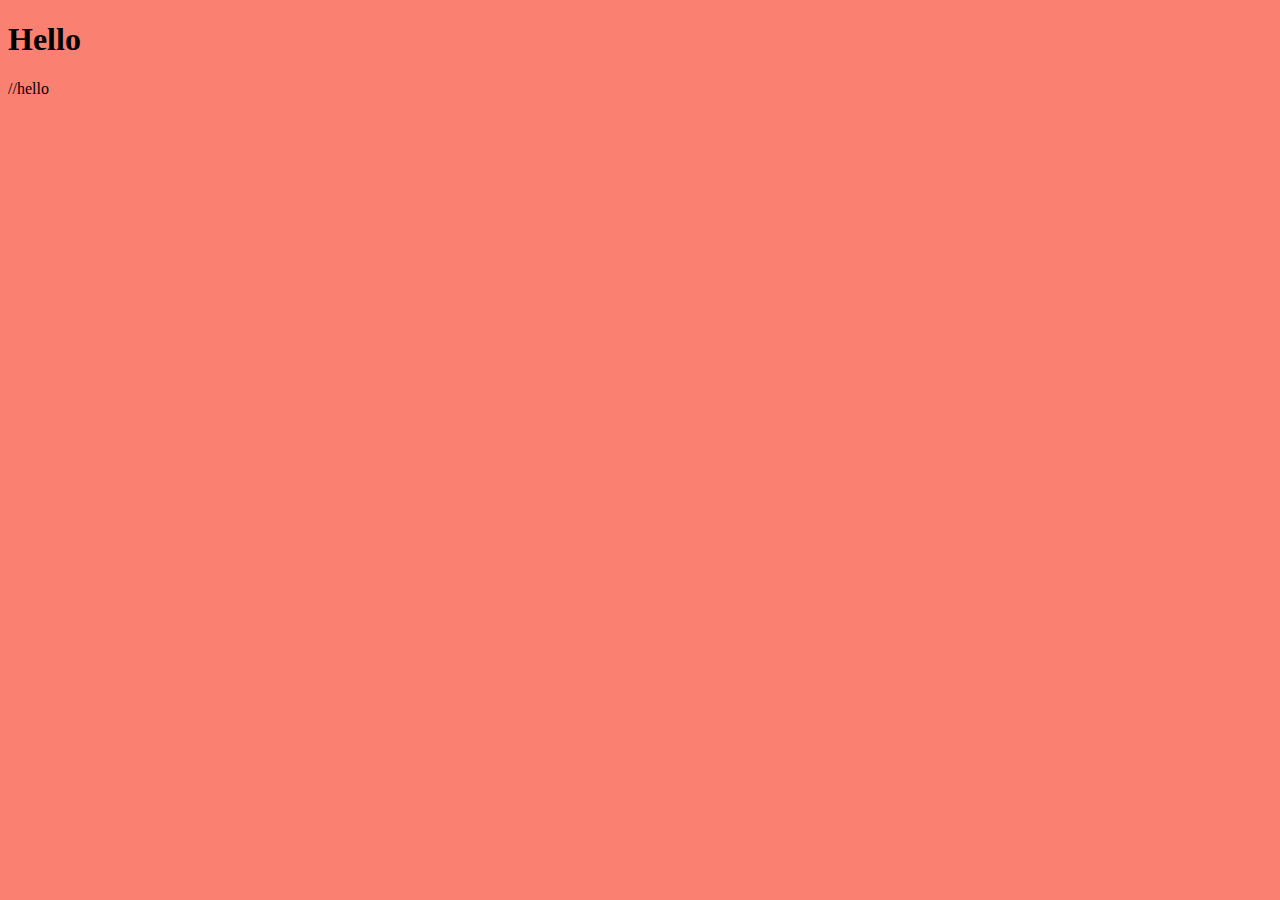
==== index.html @ e2c96bcd "fixing error in index.hmtl" ====
<!DOCTYPE html>
<html>
  <head>
    <meta charset="utf-8">
    <title>WDI Project 1</title>
    <link rel="stylesheet" href="css/style.css">
    <script src="js/app.js" charset="utf-8"></script>
  </head>
  <body>
<h1>Hello</h1>
  </body>
</html>


//hello
---- css/style.css ----
body{
  background: salmon;
}
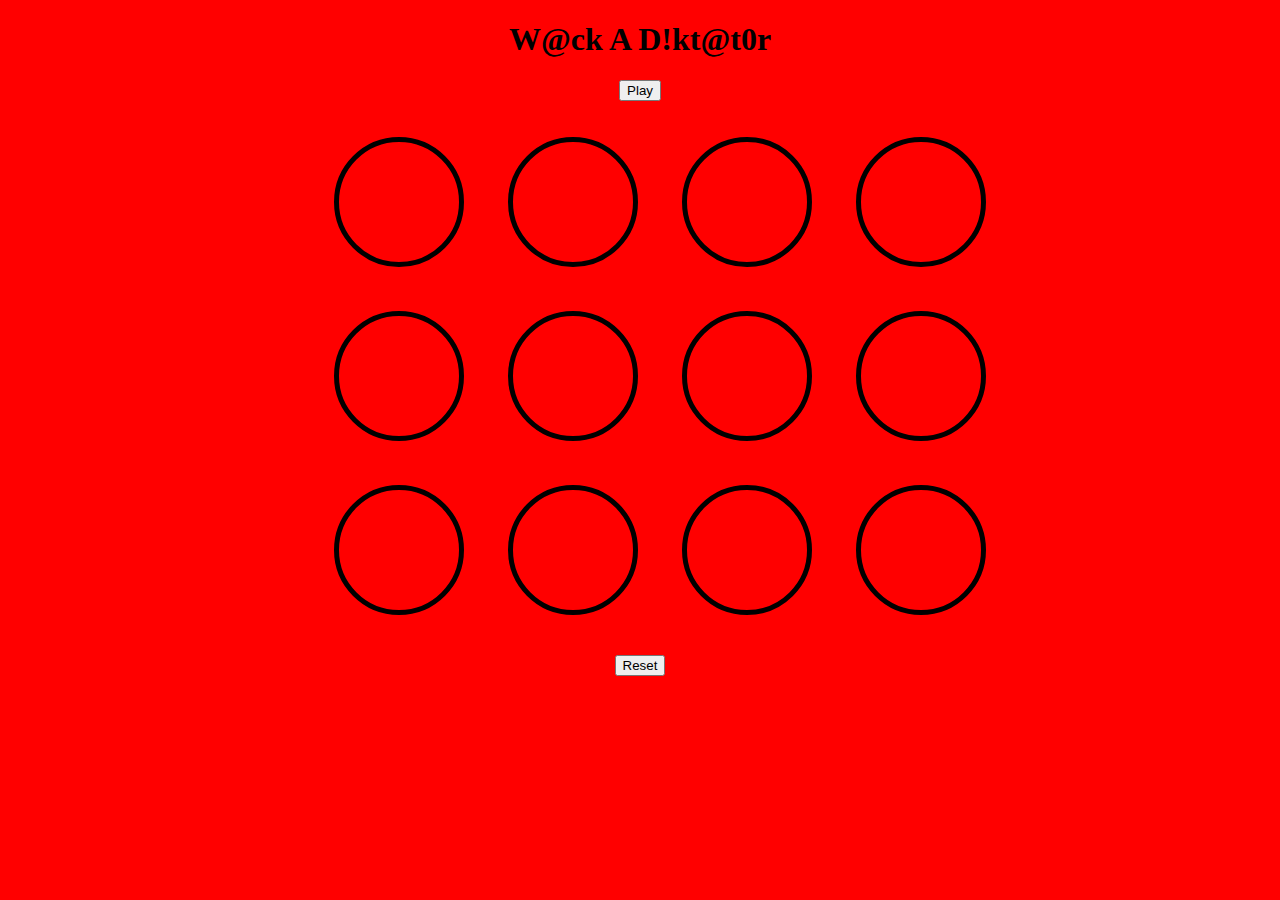
==== commit 7bce297f: "sorting out functions" ====
--- a/index.html
+++ b/index.html
@@ -1,15 +1,42 @@
 <!DOCTYPE html>
 <html>
-  <head>
-    <meta charset="utf-8">
-    <title>WDI Project 1</title>
-    <link rel="stylesheet" href="css/style.css">
-    <script src="js/app.js" charset="utf-8"></script>
-  </head>
-  <body>
-<h1>Hello</h1>
-  </body>
-</html>
+<head>
+  <meta charset="UTF-8">
+  <title>Whack A Diktator</title>
+  <link rel="stylesheet" href="./css/style.css">
+  <script src="https://ajax.googleapis.com/ajax/libs/jquery/3.1.1/jquery.min.js"></script>
+  <script src="js/app.js"></script>
+</head>
+<body>
+  <h1>W@ck A D!kt@t0r</h1>
+  <div class="grid">
+  <button class="play">Play</button>
+  <div class="scoreboard"></div><p></p>
+  <div class="timer" id="timer"></div>
+  <ul>
+    <li class ="hole" id="1"></li>
+    <li class ="hole" id="2"></li>
+    <li class ="hole" id="3"></li>
+    <li class ="hole" id="4"></li>
+    <br>
+    <li class ="hole" id="5"></li>
+    <li class ="hole" id="6"></li>
+    <li class ="hole" id="7"></li>
+    <li class ="hole" id="8"></li>
+    <br>
+    <li class ="hole" id="9"></li>
+    <li class ="hole" id="10"></li>
+    <li class ="hole" id="11"></li>
+    <li class ="hole" id="12"></li>
+  </ul>
+  </div>
 
 
-//hello
+
+
+  <button class="pause">Pause</button>
+  <button class="reset">Reset</button>
+
+
+</body>
+</html>
--- a/css/style.css
+++ b/css/style.css
@@ -1,3 +1,34 @@
 body{
-  background: salmon;
+  background: red;
+  text-align: center;
 }
+
+.hole {
+  border: 5px solid black;
+  width: 120px;
+  height: 120px;
+  border-radius:70px;
+  /*float: left;*/
+  margin: 20px;
+  display: inline-block;
+
+}
+
+.grid {
+width: 100%;
+}
+
+ul {
+  list-style: none;
+
+}
+.color2{
+  background-color: yellow;
+}
+
+.color {
+  background-color: black;
+}
+.pause{
+  display: none;
+}
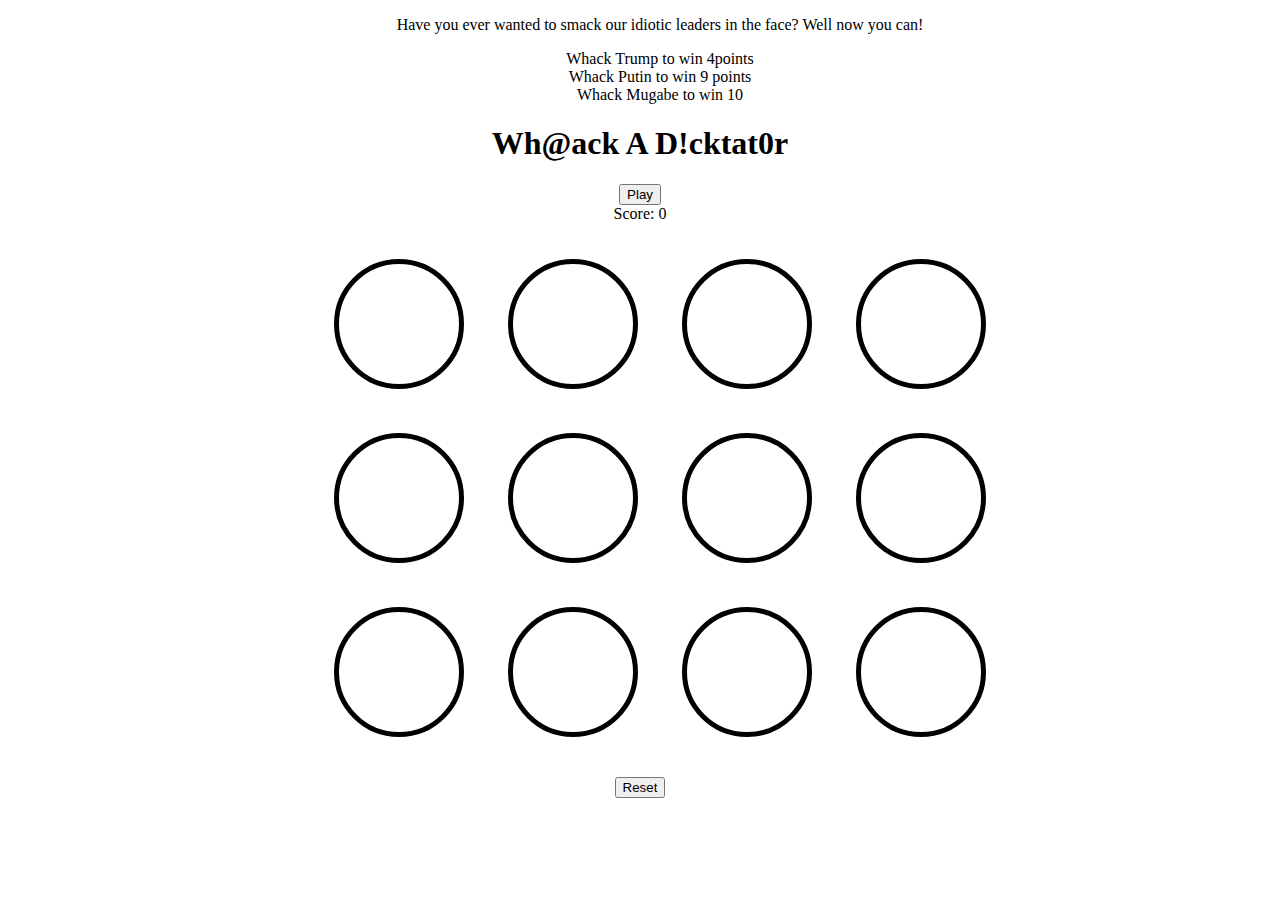
==== commit 7b751b4e: "updating JS & bit of refactoring" ====
--- a/index.html
+++ b/index.html
@@ -2,17 +2,31 @@
 <html>
 <head>
   <meta charset="UTF-8">
-  <title>Whack A Diktator</title>
+  <title>Whack A Dicktator</title>
   <link rel="stylesheet" href="./css/style.css">
   <script src="https://ajax.googleapis.com/ajax/libs/jquery/3.1.1/jquery.min.js"></script>
   <script src="js/app.js"></script>
 </head>
 <body>
-  <h1>W@ck A D!kt@t0r</h1>
+
+  <div class="Instructions">
+    <ul>
+      <p>Have you ever wanted to smack our idiotic leaders in the face? Well now you can!</p>
+      <li>Whack Trump to win 4points</li>
+      <li>Whack Putin to win 9 points</li>
+      <li>Whack Mugabe to win 10 </li>
+    </ul>
+
+  </div>
+
+  <h1>Wh@ack A D!cktat0r</h1>
+
   <div class="grid">
   <button class="play">Play</button>
-  <div class="scoreboard"></div><p></p>
+  <div class="scoreboard">Score: 0</div>
   <div class="timer" id="timer"></div>
+
+  </div>
   <ul>
     <li class ="hole" id="1"></li>
     <li class ="hole" id="2"></li>
@@ -31,12 +45,7 @@
   </ul>
   </div>
 
-
-
-
-  <button class="pause">Pause</button>
   <button class="reset">Reset</button>
-
 
 </body>
 </html>
--- a/css/style.css
+++ b/css/style.css
@@ -1,5 +1,5 @@
 body{
-  background: red;
+  background-image:  red;
   text-align: center;
 }
 
@@ -11,24 +11,28 @@
   /*float: left;*/
   margin: 20px;
   display: inline-block;
+}
+/*
+.hole:active{
+  width:200px ;
+  height:200px;
+  position:relative;
+  /*right: -65px;
+  top: 200px ;*/
 
-}
 
-.grid {
-width: 100%;
-}
+  .grid {
+    width: 100%;
+  }
 
-ul {
-  list-style: none;
+  ul {
+    list-style: none;
+  }
 
-}
-.color2{
-  background-color: yellow;
-}
 
-.color {
-  background-color: black;
-}
-.pause{
-  display: none;
-}
+  .color {
+    background-color: black;
+  }
+  .pause{
+    display: none;
+  }
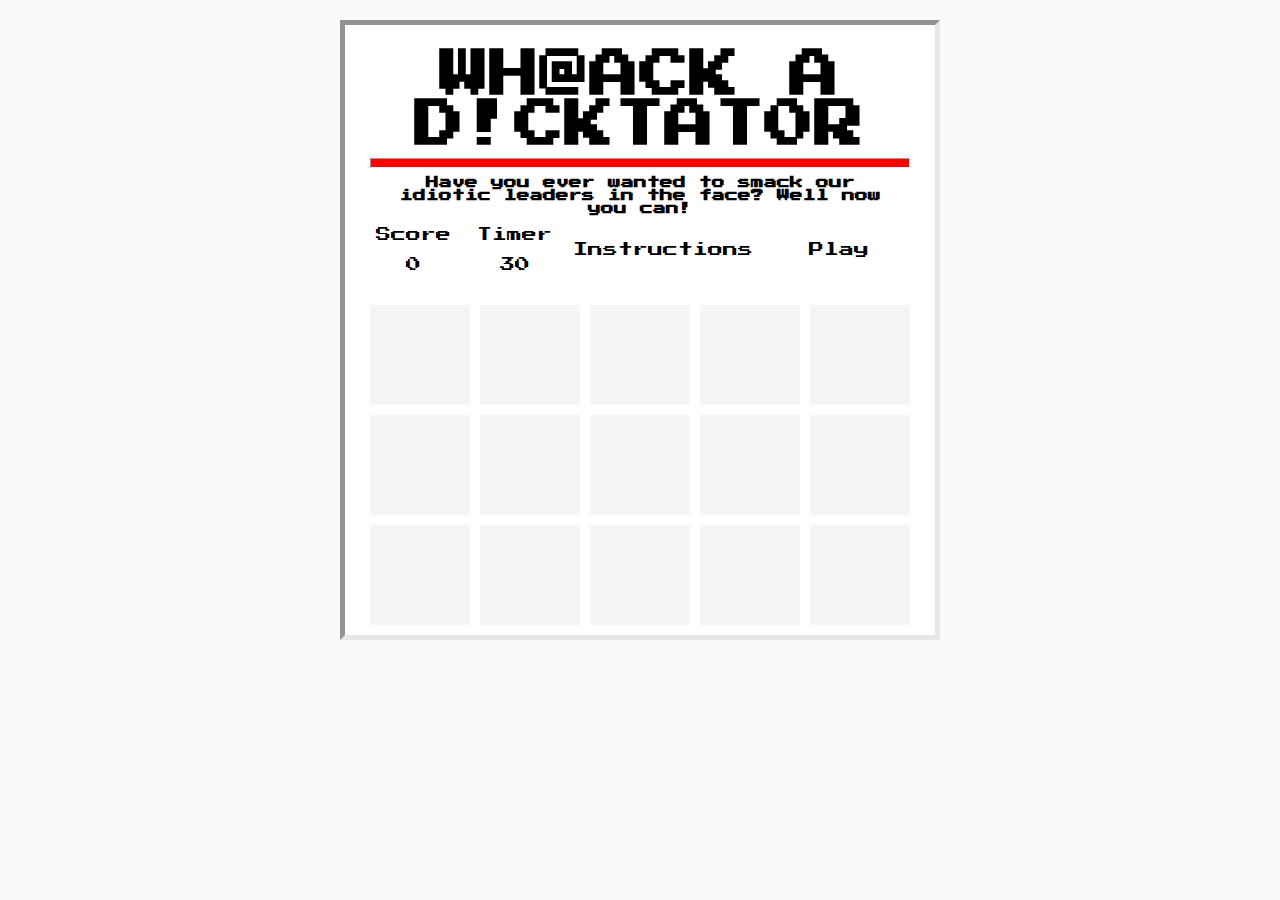
==== commit 2398c890: "final attempt of my game" ====
--- a/index.html
+++ b/index.html
@@ -5,47 +5,48 @@
   <title>Whack A Dicktator</title>
   <link rel="stylesheet" href="./css/style.css">
   <script src="https://ajax.googleapis.com/ajax/libs/jquery/3.1.1/jquery.min.js"></script>
+  <link href="https://fonts.googleapis.com/css?family=Press+Start+2P" rel="stylesheet">
   <script src="js/app.js"></script>
 </head>
 <body>
-
-  <div class="Instructions">
+  <main>
+    <h1>Wh@ack A D!cktat0r</h1>
+    <hr>
+    <h2>Have you ever wanted to smack our idiotic leaders in the face? Well now you can!</h2>
+    <div class="score-timer">
+      <div class="scoreboard">Score <span>0</span></div>
+      <div class="timer">Timer <span>30</span></div>
+      <div class="instructions">Instructions</div>
+      <div class="play">Play</div>
+    </div>
+    <div class="instructions-body hidden">
+      <p>
+        Whack Trump to win 15 points
+        Whack Putin to win 10 points
+        Whack Kim Jong-Un to win 5 points
+        Whack Obama, Game Over!
+      </p>
+    </div>
     <ul>
-      <p>Have you ever wanted to smack our idiotic leaders in the face? Well now you can!</p>
-      <li>Whack Trump to win 4points</li>
-      <li>Whack Putin to win 9 points</li>
-      <li>Whack Mugabe to win 10 </li>
+      <li class="hole" id="1"></li>
+      <li class="hole" id="2"></li>
+      <li class="hole" id="3"></li>
+      <li class="hole" id="4"></li>
+      <li class="hole" id="5"></li>
+      <li class="hole" id="6"></li>
+      <li class="hole" id="7"></li>
+      <li class="hole" id="8"></li>
+      <li class="hole" id="9"></li>
+      <li class="hole" id="10"></li>
+      <li class="hole" id="11"></li>
+      <li class="hole" id="12"></li>
+      <li class="hole" id="13"></li>
+      <li class="hole" id="14"></li>
+      <li class="hole" id="15"></li>
     </ul>
 
-  </div>
-
-  <h1>Wh@ack A D!cktat0r</h1>
-
-  <div class="grid">
-  <button class="play">Play</button>
-  <div class="scoreboard">Score: 0</div>
-  <div class="timer" id="timer"></div>
-
-  </div>
-  <ul>
-    <li class ="hole" id="1"></li>
-    <li class ="hole" id="2"></li>
-    <li class ="hole" id="3"></li>
-    <li class ="hole" id="4"></li>
-    <br>
-    <li class ="hole" id="5"></li>
-    <li class ="hole" id="6"></li>
-    <li class ="hole" id="7"></li>
-    <li class ="hole" id="8"></li>
-    <br>
-    <li class ="hole" id="9"></li>
-    <li class ="hole" id="10"></li>
-    <li class ="hole" id="11"></li>
-    <li class ="hole" id="12"></li>
-  </ul>
-  </div>
-
-  <button class="reset">Reset</button>
-
+    <!-- <audio class="slap" src="./Sounds/slap.wav"></audio>
+    <audio class="gameOver" src="./Sounds/game_over.wav"></audio> -->
+  </main>
 </body>
 </html>
--- a/css/style.css
+++ b/css/style.css
@@ -1,38 +1,120 @@
-body{
-  background-image:  red;
-  text-align: center;
+* {
+  box-sizing: border-box;
 }
 
-.hole {
-  border: 5px solid black;
-  width: 120px;
-  height: 120px;
-  border-radius:70px;
-  /*float: left;*/
-  margin: 20px;
+body{
+  background:  #FFFFFF;
+  text-align: center;
+  font-family: 'Press Start 2P', cursive;
+  margin: 0;
+  padding: 0;
+  background: #fafafa;
+}
+
+main {
+  padding: 25px;
+  background: #fff;
+  border: 5px inset #e6e6e6;
+  width: 600px;
+  height: 620px;
+  margin: 20px auto;
+}
+
+h1,h2 {
+  padding: 0;
+  margin: 0;
+}
+
+hr {
+  height: 10px;
+  background: red;
+}
+
+h1 {
+  font-size: 50px;
+  text-transform: uppercase;
+}
+
+h2 {
+  margin: 5px;
+  font-size: 13px;
+}
+
+ul {
+  position: relative;
+  right: 5px;
+  margin: 20px auto;
+  padding: 0;
+  width: 550px;
+  height: 332px;
+  background: #fff;
+  cursor: url('../images/cursor.png'),auto;
+}
+
+ul li {
+  list-style-type: none;
+  margin: 5px;
+  width: 100px;
+  height: 100px;
+  float: left;
+  background: #f5f5f5;
+}
+
+.score-timer div {
   display: inline-block;
+  line-height: 30px;
+  font-size: 15px;
 }
-/*
-.hole:active{
-  width:200px ;
-  height:200px;
-  position:relative;
-  /*right: -65px;
-  top: 200px ;*/
 
+.score-timer div.play {
+  width: 140px;
+  height: 60px;
+  /*background: green;*/
+  vertical-align: top;
+  line-height: 60px;
+}
 
-  .grid {
-    width: 100%;
-  }
+.scoreboard, .timer {
+  width: 85px;
+  height: 60px;
+}
 
-  ul {
-    list-style: none;
-  }
+.scoreboard {
+  /*background: blue;*/
+}
 
+.score-timer div.instructions {
+  height: 60px;
+  vertical-align: top;
+  line-height: 60px;
+}
 
-  .color {
-    background-color: black;
-  }
-  .pause{
-    display: none;
-  }
+.timer {
+  /*background: blue;*/
+}
+
+.game-over {
+  position: relative;
+  z-index: 2;
+  top: -225px;
+  font-size: 40px;
+}
+
+.hidden {
+  display: none;
+}
+
+.instructions-body {
+  position: absolute;
+  top: 275px;
+  z-index: 2;
+  background: #fff;
+  width: 550px;
+  height: 350px;
+  line-height: 80px;
+}
+
+img {
+  max-width: 100%;
+  max-height: 100%;
+}
